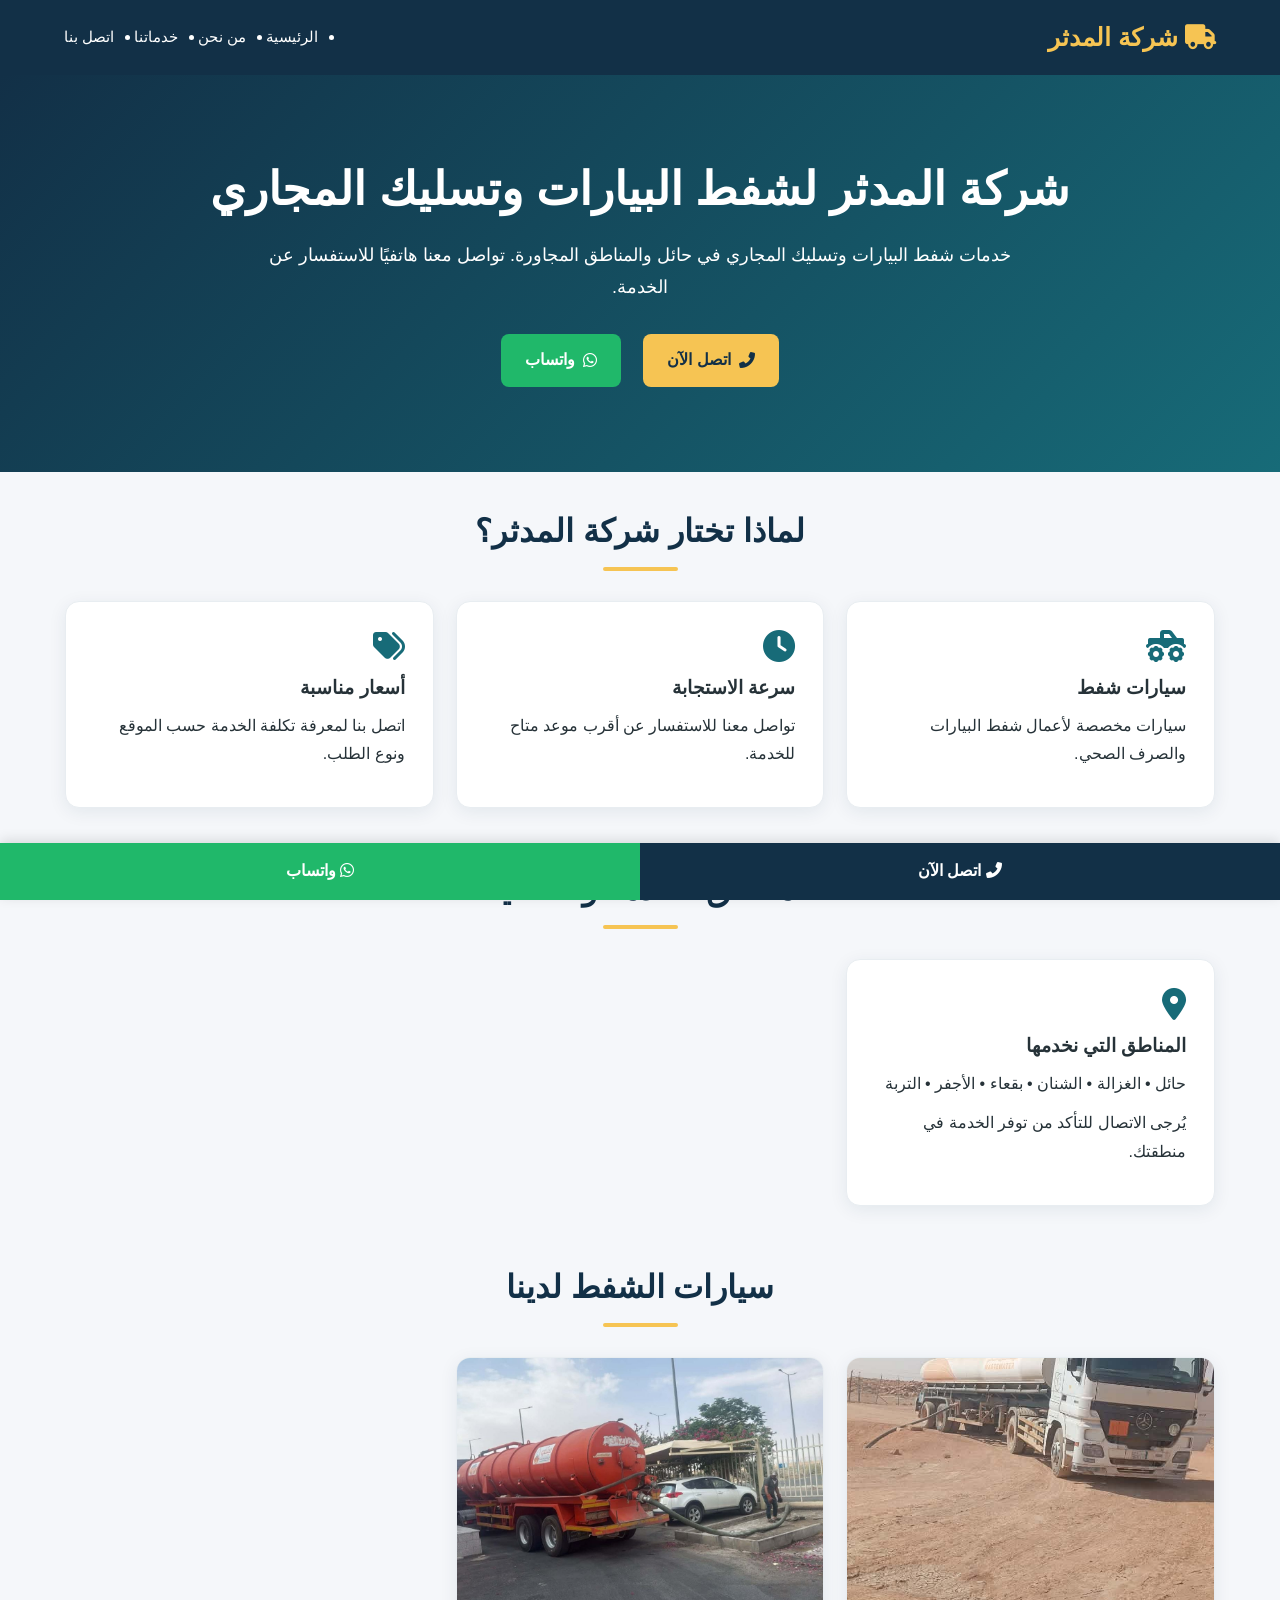
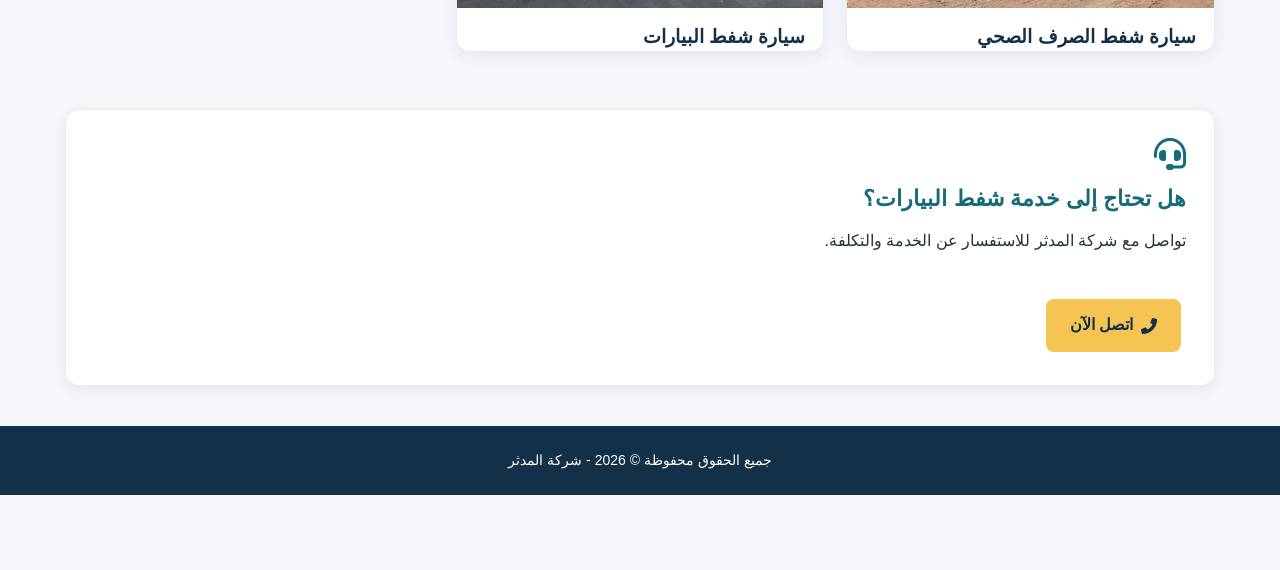
==== index.html @ 3e284c71 "Add files via upload" ====
﻿<!DOCTYPE html>
<html lang="ar" dir="rtl">

<head>
    <meta charset="UTF-8">
    <meta name="viewport" content="width=device-width, initial-scale=1.0">

    <meta name="description"
          content="شركة المدثر لخدمات شفط البيارات وتسليك المجاري في حائل والمناطق المجاورة. تواصل معنا هاتفيًا للاستفسار عن الخدمة.">

    <meta name="theme-color" content="#0756a5">

    <title>شركة المدثر | شفط البيارات وتسليك المجاري بحائل</title>

    <link rel="stylesheet" href="style.css">

    <link rel="stylesheet"
          href="https://cdnjs.cloudflare.com/ajax/libs/font-awesome/6.0.0/css/all.min.css">
</head>

<body>

    <!-- القائمة العلوية -->
    <nav class="navbar">
        <div class="nav-container">

            <a href="index.html" class="logo">
                <i class="fas fa-truck"></i>
                شركة المدثر
            </a>

            <ul class="nav-links">
                <li>
                    <a href="index.html" class="active">الرئيسية</a>
                </li>
                <li>
                    <a href="about.html">من نحن</a>
                </li>
                <li>
                    <a href="services.html">خدماتنا</a>
                </li>
                <li>
                    <a href="contact.html">اتصل بنا</a>
                </li>
            </ul>

        </div>
    </nav>

    <!-- القسم الرئيسي -->
    <header class="hero">

        <h1>شركة المدثر لشفط البيارات وتسليك المجاري</h1>

        <p>
            خدمات شفط البيارات وتسليك المجاري في حائل والمناطق المجاورة.
            تواصل معنا هاتفيًا للاستفسار عن الخدمة.
        </p>

        <div class="hero-btns">

            <a href="tel:+966504158234" class="btn call-btn">
                <i class="fas fa-phone-alt"></i>
                اتصل الآن
            </a>

            <a href="https://wa.me/966504158234"
               class="btn wa-btn"
               target="_blank"
               rel="noopener noreferrer">
                <i class="fab fa-whatsapp"></i>
                واتساب
            </a>

        </div>

    </header>

    <!-- مميزات الخدمة -->
    <section class="container">

        <h2 class="page-title">لماذا تختار شركة المدثر؟</h2>

        <div class="card-grid">

            <div class="card">
                <i class="fas fa-truck-monster"></i>
                <h3>سيارات شفط</h3>
                <p>
                    سيارات مخصصة لأعمال شفط البيارات والصرف الصحي.
                </p>
            </div>

            <div class="card">
                <i class="fas fa-clock"></i>
                <h3>سرعة الاستجابة</h3>
                <p>
                    تواصل معنا للاستفسار عن أقرب موعد متاح للخدمة.
                </p>
            </div>

            <div class="card">
                <i class="fas fa-tags"></i>
                <h3>أسعار مناسبة</h3>
                <p>
                    اتصل بنا لمعرفة تكلفة الخدمة حسب الموقع ونوع الطلب.
                </p>
            </div>

        </div>

    </section>

    <!-- مناطق الخدمة -->
    <section class="container">

        <h2 class="page-title">مناطق الخدمة والتغطية</h2>

        <div class="card-grid">

            <div class="card">

                <i class="fas fa-map-marker-alt"></i>

                <h3>المناطق التي نخدمها</h3>

                <p>
                    حائل • الغزالة • الشنان • بقعاء • الأجفر • التربة
                </p>

                <p>
                    يُرجى الاتصال للتأكد من توفر الخدمة في منطقتك.
                </p>

            </div>

        </div>

    </section>

    <!-- صور سيارات الشفط -->
    <section class="container">

        <h2 class="page-title">سيارات الشفط لدينا</h2>

        <div class="card-grid">

            <div class="card truck-card">

                <img src="images/truck1.jpg"
                     alt="سيارة شفط الصرف الصحي التابعة لشركة المدثر"
                     loading="lazy">

                <h3>سيارة شفط الصرف الصحي</h3>

            </div>

            <div class="card truck-card">
                <img src="images/truck2.jpg"
                     alt="سيارة شفط البيارات التابعة لشركة المدثر"
                     loading="lazy">

                <h3>سيارة شفط البيارات</h3>

            </div>

        </div>

    </section>

    <!-- دعوة للتواصل -->
    <section class="container">

        <div class="card">

            <i class="fas fa-headset"></i>

            <h2>هل تحتاج إلى خدمة شفط البيارات؟</h2>

            <p>
                تواصل مع شركة المدثر للاستفسار عن الخدمة والتكلفة.
            </p>

            <br>

            <a href="tel:+966504158234" class="btn call-btn">
                <i class="fas fa-phone-alt"></i>
                اتصل الآن
            </a>

        </div>

    </section>

    <!-- أزرار الاتصال والواتساب الثابتة -->
    <div class="sticky-footer">

        <a href="tel:+966504158234" class="s-btn s-call">
            <i class="fas fa-phone-alt"></i>
            اتصل الآن
        </a>

        <a href="https://wa.me/966504158234"
           class="s-btn s-wa"
           target="_blank"
           rel="noopener noreferrer">
            <i class="fab fa-whatsapp"></i>
            واتساب
        </a>

    </div>

    <!-- نهاية الصفحة -->
    <footer>
        <p>
            جميع الحقوق محفوظة &copy; 2026 - شركة المدثر
        </p>
    </footer>

</body>
</html>
---- style.css ----
﻿/* الإعدادات العامة */
* {
    margin: 0;
    padding: 0;
    box-sizing: border-box;
}

html {
    scroll-behavior: smooth;
}

body {
    font-family: Tahoma, Arial, sans-serif;
    direction: rtl;
    background: #f5f7fa;
    color: #263238;
    line-height: 1.8;
    padding-bottom: 75px;
}

a {
    text-decoration: none;
}

.container {
    width: 90%;
    max-width: 1150px;
    margin: 35px auto;
}

h1, h2, h3 {
    line-height: 1.5;
}

p {
    margin: 10px 0;
}

/* شريط التنقل */
.navbar {
    background: #123047;
    color: white;
    padding: 15px 0;
    box-shadow: 0 3px 12px rgba(0, 0, 0, 0.12);
}

.nav-container {
    width: 90%;
    max-width: 1200px;
    margin: auto;
    display: flex;
    justify-content: space-between;
    align-items: center;
    gap: 20px;
}

.logo {
    font-size: 25px;
    font-weight: bold;
    color: #f6c453;
    white-space: nowrap;
}

.nav-links {
    display: flex;
    flex-wrap: wrap;
    gap: 20px;
}

    .nav-links a {
        color: white;
        font-size: 15px;
        transition: color 0.3s;
    }

        .nav-links a:hover {
            color: #f6c453;
        }

/* الواجهة الرئيسية */
.hero {
    background: linear-gradient(135deg, #123047, #176b78);
    color: white;
    text-align: center;
    padding: 80px 20px;
}

    .hero h1 {
        font-size: clamp(28px, 5vw, 46px);
        margin-bottom: 15px;
    }

    .hero p {
        max-width: 750px;
        margin: 15px auto 25px;
        font-size: 18px;
    }

.hero-btns {
    display: flex;
    justify-content: center;
    flex-wrap: wrap;
    gap: 12px;
    margin-top: 20px;
}

/* الأزرار */
.btn {
    display: inline-flex;
    align-items: center;
    justify-content: center;
    gap: 8px;
    padding: 12px 24px;
    border-radius: 8px;
    font-size: 16px;
    font-weight: bold;
    border: none;
    cursor: pointer;
    transition: transform 0.2s, opacity 0.2s;
    margin: 5px;
}

    .btn:hover {
        transform: translateY(-2px);
        opacity: 0.9;
    }

.call-btn {
    background: #f6c453;
    color: #123047;
}

.wa-btn {
    background: #20b86a;
    color: white;
}

/* عناوين الصفحات */
.page-title {
    text-align: center;
    color: #123047;
    font-size: 32px;
    margin: 30px 0;
}

    .page-title::after {
        content: "";
        display: block;
        width: 75px;
        height: 4px;
        background: #f6c453;
        margin: 12px auto 0;
        border-radius: 5px;
    }

/* الكروت */
.card-grid {
    display: grid;
    grid-template-columns: repeat(3, minmax(0, 1fr));
    gap: 22px;
    margin: 30px 0;
}

.card {
    background: white;
    padding: 28px;
    border-radius: 14px;
    box-shadow: 0 4px 18px rgba(18, 48, 71, 0.08);
    margin-bottom: 22px;
    border: 1px solid #e8edf1;
}

    .card h2 {
        color: #176b78;
        font-size: 22px;
        margin-bottom: 12px;
    }

    .card > i {
        color: #176b78;
        font-size: 32px;
        margin-bottom: 12px;
    }

    .card ul {
        padding-right: 25px;
    }

    .card li {
        margin: 8px 0;
    }

/* صور سيارات الشفط */
.truck-card {
    overflow: hidden;
    padding: 0;
}

    .truck-card img {
        width: 100%;
        height: 250px;
        object-fit: cover;
        display: block;
    }

    .truck-card h3,
    .truck-card p {
        padding: 0 18px;
    }

    .truck-card h3 {
        margin-top: 15px;
        color: #123047;
    }

    .truck-card p {
        padding-bottom: 18px;
    }

/* المناطق */
.service-areas {
    display: flex;
    justify-content: center;
    flex-wrap: wrap;
    gap: 12px;
    margin: 25px 0;
}

    .service-areas span {
        background: white;
        color: #123047;
        border: 1px solid #dce5eb;
        border-radius: 25px;
        padding: 8px 18px;
    }

/* شريط الاتصال الثابت */
.sticky-footer {
    position: fixed;
    bottom: 0;
    right: 0;
    width: 100%;
    display: flex;
    z-index: 1000;
    box-shadow: 0 -3px 12px rgba(0, 0, 0, 0.12);
}

.s-btn {
    flex: 1;
    text-align: center;
    padding: 14px 8px;
    color: white;
    font-size: 16px;
    font-weight: bold;
}

.s-call {
    background: #123047;
}

.s-wa {
    background: #20b86a;
}

/* أسفل الصفحة */
footer {
    background: #123047;
    color: white;
    text-align: center;
    padding: 22px 15px;
    margin-top: 40px;
}
    footer p {
        margin: 0;
        font-size: 14px;
    }

/* الشاشات المتوسطة */
@media (max-width: 850px) {
    .nav-container {
        flex-direction: column;
        gap: 12px;
    }

    .card-grid {
        grid-template-columns: repeat(2, minmax(0, 1fr));
    }

    .hero {
        padding: 60px 18px;
    }
}

/* الموبايل */
@media (max-width: 600px) {
    .container {
        width: 92%;
        margin: 22px auto;
    }

    .logo {
        font-size: 23px;
    }

    .nav-links {
        justify-content: center;
        gap: 10px 15px;
    }

        .nav-links a {
            font-size: 14px;
        }

    .hero {
        padding: 48px 16px;
    }

        .hero p {
            font-size: 16px;
        }

    .card-grid {
        grid-template-columns: 1fr;
        gap: 5px;
    }

    .card {
        padding: 22px;
    }

    .page-title {
        font-size: 27px;
    }

    .truck-card {
        padding: 0;
    }

        .truck-card img {
            height: 220px;
        }

    .btn {
        padding: 11px 17px;
        font-size: 15px;
    }

    .s-btn {
        font-size: 15px;
        padding: 13px 5px;
    }
}
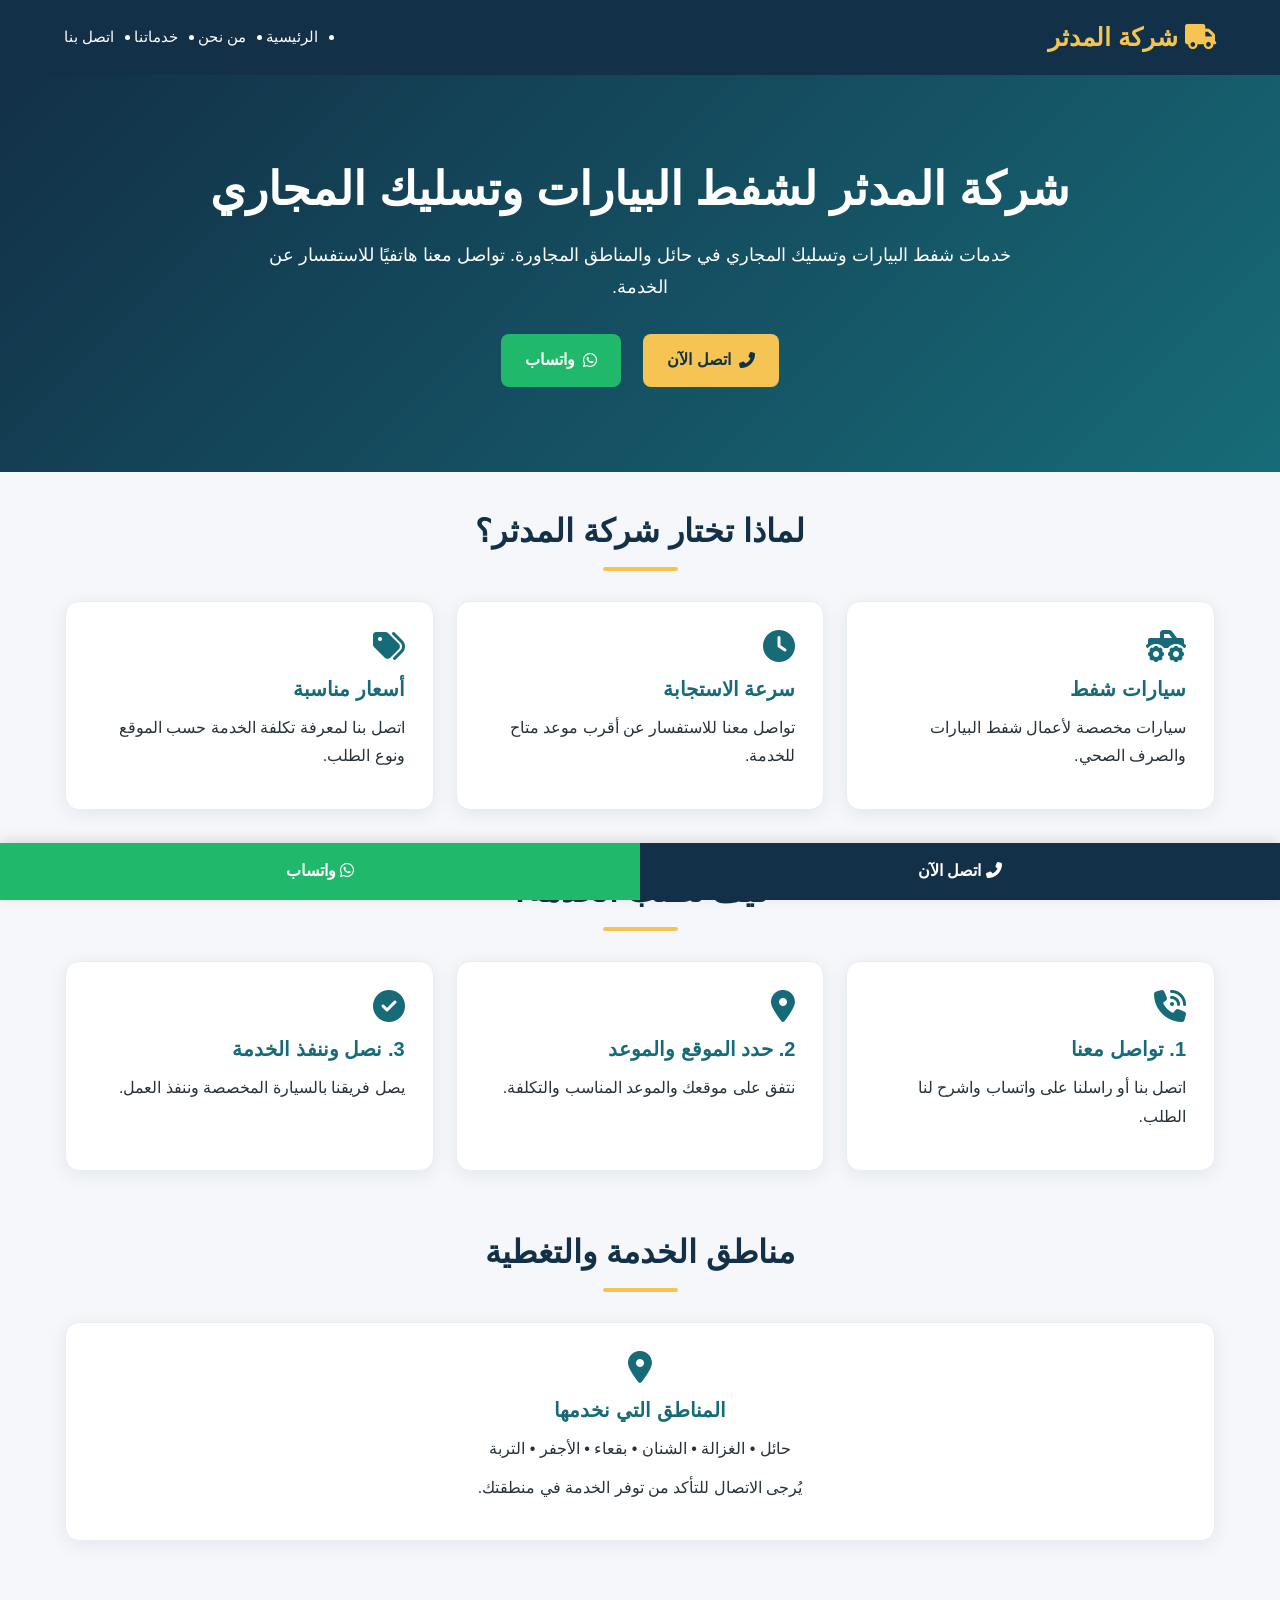
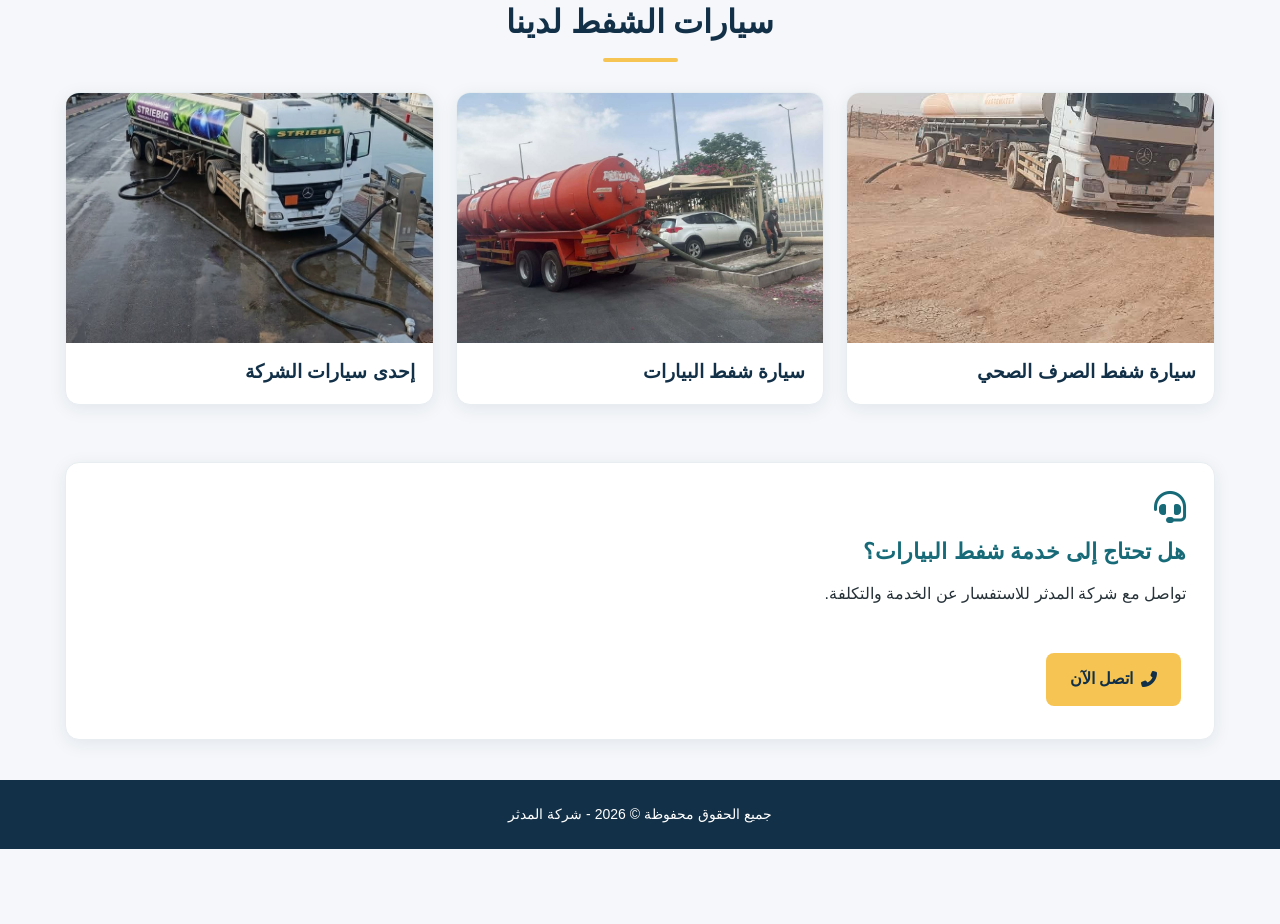
==== commit d81c047f: "Refactor index.html and enhance features Updated the HTML structure and added new features." ====
--- a/index.html
+++ b/index.html
@@ -1,4 +1,4 @@
-﻿<!DOCTYPE html>
+<!DOCTYPE html>
 <html lang="ar" dir="rtl">
 
 <head>
@@ -12,10 +12,14 @@
 
     <title>شركة المدثر | شفط البيارات وتسليك المجاري بحائل</title>
 
+    <!-- Netlify Identity -->
+    <script src="https://identity.netlify.com/v1/netlify-identity-widget.js"></script>
+
     <link rel="stylesheet" href="style.css">
+    <link rel="stylesheet" href="extra.css">
 
     <link rel="stylesheet"
-          href="https://cdnjs.cloudflare.com/ajax/libs/font-awesome/6.0.0/css/all.min.css">
+          href="https://cdnjs.cloudflare.com/ajax/libs/font-awesome/6.5.0/css/all.min.css">
 </head>
 
 <body>
@@ -30,18 +34,10 @@
             </a>
 
             <ul class="nav-links">
-                <li>
-                    <a href="index.html" class="active">الرئيسية</a>
-                </li>
-                <li>
-                    <a href="about.html">من نحن</a>
-                </li>
-                <li>
-                    <a href="services.html">خدماتنا</a>
-                </li>
-                <li>
-                    <a href="contact.html">اتصل بنا</a>
-                </li>
+                <li><a href="index.html" class="active">الرئيسية</a></li>
+                <li><a href="about.html">من نحن</a></li>
+                <li><a href="services.html">خدماتنا</a></li>
+                <li><a href="contact.html">اتصل بنا</a></li>
             </ul>
 
         </div>
@@ -50,9 +46,9 @@
     <!-- القسم الرئيسي -->
     <header class="hero">
 
-        <h1>شركة المدثر لشفط البيارات وتسليك المجاري</h1>
-
-        <p>
+        <h1 data-bind="company.hero_title">شركة المدثر لشفط البيارات وتسليك المجاري</h1>
+
+        <p data-bind="company.hero_text">
             خدمات شفط البيارات وتسليك المجاري في حائل والمناطق المجاورة.
             تواصل معنا هاتفيًا للاستفسار عن الخدمة.
         </p>
@@ -79,32 +75,55 @@
     <!-- مميزات الخدمة -->
     <section class="container">
 
-        <h2 class="page-title">لماذا تختار شركة المدثر؟</h2>
-
-        <div class="card-grid">
+        <h2 class="page-title" data-bind="home.features_title">لماذا تختار شركة المدثر؟</h2>
+
+        <div class="card-grid" data-list="home.features" data-render="cards">
 
             <div class="card">
                 <i class="fas fa-truck-monster"></i>
                 <h3>سيارات شفط</h3>
-                <p>
-                    سيارات مخصصة لأعمال شفط البيارات والصرف الصحي.
-                </p>
+                <p class="pre">سيارات مخصصة لأعمال شفط البيارات والصرف الصحي.</p>
             </div>
 
             <div class="card">
                 <i class="fas fa-clock"></i>
                 <h3>سرعة الاستجابة</h3>
-                <p>
-                    تواصل معنا للاستفسار عن أقرب موعد متاح للخدمة.
-                </p>
+                <p class="pre">تواصل معنا للاستفسار عن أقرب موعد متاح للخدمة.</p>
             </div>
 
             <div class="card">
                 <i class="fas fa-tags"></i>
                 <h3>أسعار مناسبة</h3>
-                <p>
-                    اتصل بنا لمعرفة تكلفة الخدمة حسب الموقع ونوع الطلب.
-                </p>
+                <p class="pre">اتصل بنا لمعرفة تكلفة الخدمة حسب الموقع ونوع الطلب.</p>
+            </div>
+
+        </div>
+
+    </section>
+
+    <!-- كيف تطلب الخدمة -->
+    <section class="container">
+
+        <h2 class="page-title" data-bind="home.steps_title">كيف تطلب الخدمة؟</h2>
+
+        <div class="card-grid" data-list="home.steps" data-render="cards">
+
+            <div class="card">
+                <i class="fas fa-phone-volume"></i>
+                <h3>1. تواصل معنا</h3>
+                <p class="pre">اتصل بنا أو راسلنا على واتساب واشرح لنا الطلب.</p>
+            </div>
+
+            <div class="card">
+                <i class="fas fa-location-dot"></i>
+                <h3>2. حدد الموقع والموعد</h3>
+                <p class="pre">نتفق على موقعك والموعد المناسب والتكلفة.</p>
+            </div>
+
+            <div class="card">
+                <i class="fas fa-circle-check"></i>
+                <h3>3. نصل وننفذ الخدمة</h3>
+                <p class="pre">يصل فريقنا بالسيارة المخصصة وننفذ العمل.</p>
             </div>
 
         </div>
@@ -112,9 +131,7 @@
     </section>
 
     <!-- مناطق الخدمة -->
-    <section class="container">
-
-        <h2 class="page-title">مناطق الخدمة والتغطية</h2>
+    <section class="container"><h2 class="page-title">مناطق الخدمة والتغطية</h2>
 
         <div class="card-grid">
 
@@ -122,15 +139,13 @@
 
                 <i class="fas fa-map-marker-alt"></i>
 
-                <h3>المناطق التي نخدمها</h3>
-
-                <p>
+                <h3 data-bind="home.areas_heading">المناطق التي نخدمها</h3>
+
+                <p data-bind="home.areas_text">
                     حائل • الغزالة • الشنان • بقعاء • الأجفر • التربة
                 </p>
 
-                <p>
-                    يُرجى الاتصال للتأكد من توفر الخدمة في منطقتك.
-                </p>
+                <p class="pre" data-bind="home.areas_note">يُرجى الاتصال للتأكد من توفر الخدمة في منطقتك.</p>
 
             </div>
 
@@ -141,27 +156,29 @@
     <!-- صور سيارات الشفط -->
     <section class="container">
 
-        <h2 class="page-title">سيارات الشفط لدينا</h2>
-
-        <div class="card-grid">
+        <h2 class="page-title" data-bind="home.trucks_title">سيارات الشفط لدينا</h2>
+
+        <div class="card-grid" data-list="home.trucks" data-render="trucks">
 
             <div class="card truck-card">
-
                 <img src="images/truck1.jpg"
                      alt="سيارة شفط الصرف الصحي التابعة لشركة المدثر"
                      loading="lazy">
-
                 <h3>سيارة شفط الصرف الصحي</h3>
-
             </div>
 
             <div class="card truck-card">
                 <img src="images/truck2.jpg"
                      alt="سيارة شفط البيارات التابعة لشركة المدثر"
                      loading="lazy">
-
                 <h3>سيارة شفط البيارات</h3>
-
+            </div>
+
+            <div class="card truck-card">
+                <img src="images/truck3.jpg"
+                     alt="سيارة تابعة لشركة المدثر"
+                     loading="lazy">
+                <h3>إحدى سيارات الشركة</h3>
             </div>
 
         </div>
@@ -175,11 +192,9 @@
 
             <i class="fas fa-headset"></i>
 
-            <h2>هل تحتاج إلى خدمة شفط البيارات؟</h2>
-
-            <p>
-                تواصل مع شركة المدثر للاستفسار عن الخدمة والتكلفة.
-            </p>
+            <h2 data-bind="home.cta_title">هل تحتاج إلى خدمة شفط البيارات؟</h2>
+
+            <p class="pre" data-bind="home.cta_text">تواصل مع شركة المدثر للاستفسار عن الخدمة والتكلفة.</p>
 
             <br>
 
@@ -212,10 +227,25 @@
 
     <!-- نهاية الصفحة -->
     <footer>
-        <p>
+        <p data-bind="company.footer_text">
             جميع الحقوق محفوظة &copy; 2026 - شركة المدثر
         </p>
     </footer>
 
+    <script src="site-data.js" defer></script>
+
+    <!-- Netlify Identity: تحويل المستخدم بعد تسجيل الدخول -->
+    <script>
+        if (window.netlifyIdentity) {
+            window.netlifyIdentity.on("init", function (user) {
+                if (!user) {
+                    window.netlifyIdentity.on("login", function () {
+                        document.location.href = "/admin/";
+                    });
+                }
+            });
+        }
+    </script>
+
 </body>
-</html>+</html>
--- a/extra.css
+++ b/extra.css
@@ -0,0 +1,74 @@
+/* إضافات تحسين الشكل - بتتحمّل بعد style.css ومش بتغيّر فيه */
+
+/* حركة خفيفة عند المرور على الكروت */
+.card {
+    transition: transform .2s ease, box-shadow .2s ease;
+}
+.card:hover {
+    transform: translateY(-4px);
+    box-shadow: 0 10px 24px rgba(18, 48, 71, .15);
+}
+
+/* عناوين الكروت الصغيرة (المميزات والخطوات) */
+.card:not(.truck-card) h3 {
+    color: #176b78;
+    font-size: 20px;
+    margin-bottom: 6px;
+}
+
+/* مسافة تحت عنوان صورة السيارة */
+.truck-card h3 {
+    padding-bottom: 18px;
+}
+
+/* الكارت الوحيد في الصف (مثل المناطق) ياخد العرض كله */
+.card-grid > .card:only-child {
+    grid-column: 1 / -1;
+    text-align: center;
+}
+
+/* يحافظ على الأسطر الجديدة في النصوص اللي بتتكتب من لوحة التحكم */
+.pre {
+    white-space: pre-line;
+}
+
+/* شارة السعر */
+.price {
+    display: inline-block;
+    margin-top: 10px;
+    padding: 6px 16px;
+    border-radius: 999px;
+    background: #fff4d6;
+    color: #7a5600;
+    font-weight: 700;
+    font-size: 15px;
+}
+
+/* وضوح التركيز بالكيبورد */
+a:focus-visible,
+.btn:focus-visible,
+.s-btn:focus-visible {
+    outline: 3px solid #f6c453;
+    outline-offset: 2px;
+}
+
+@media (prefers-reduced-motion: reduce) {
+    html { scroll-behavior: auto; }
+    .card { transition: none; }
+    .card:hover { transform: none; }
+}
+
+/* أرقام الاتصال الإضافية */
+.extra-contacts {
+    display: flex;
+    flex-wrap: wrap;
+    justify-content: center;
+    gap: 16px;
+    margin-top: 12px;
+}
+.extra-contact {
+    display: flex;
+    flex-direction: column;
+    align-items: center;
+    gap: 4px;
+}
